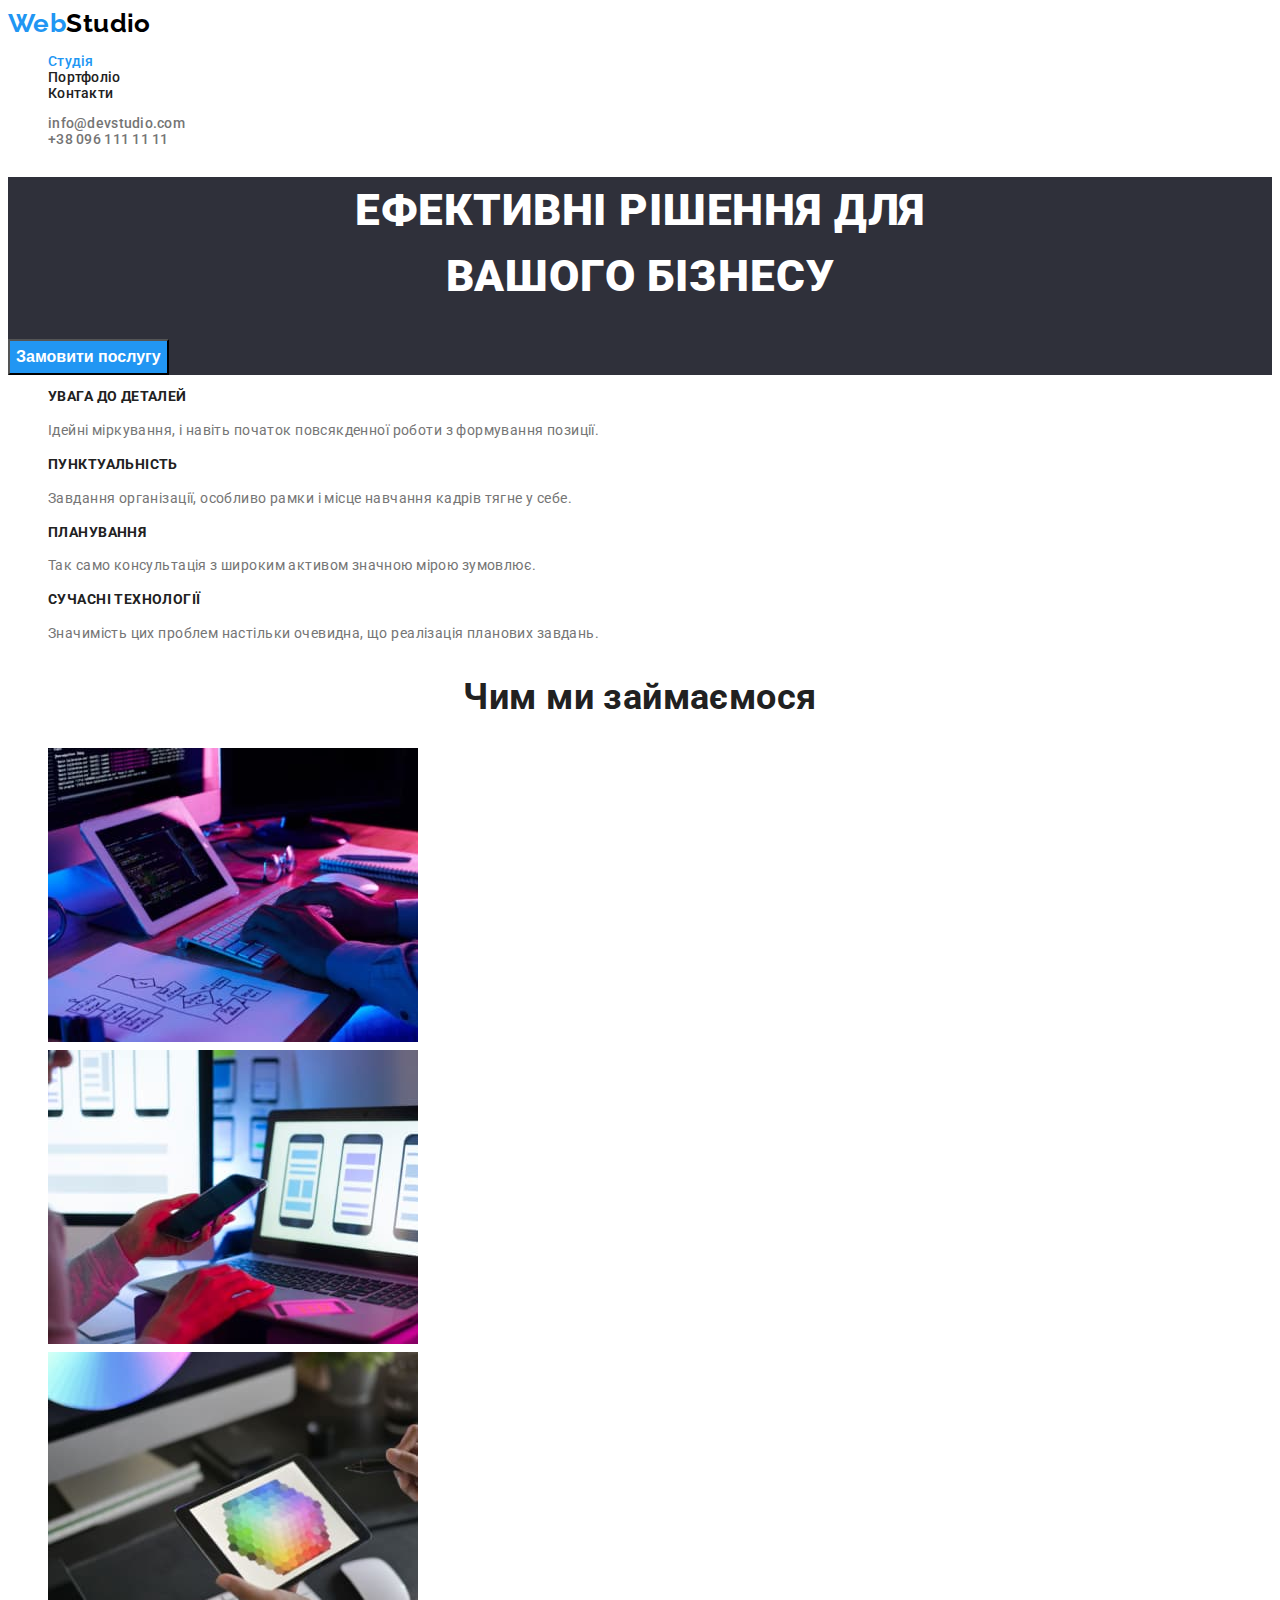
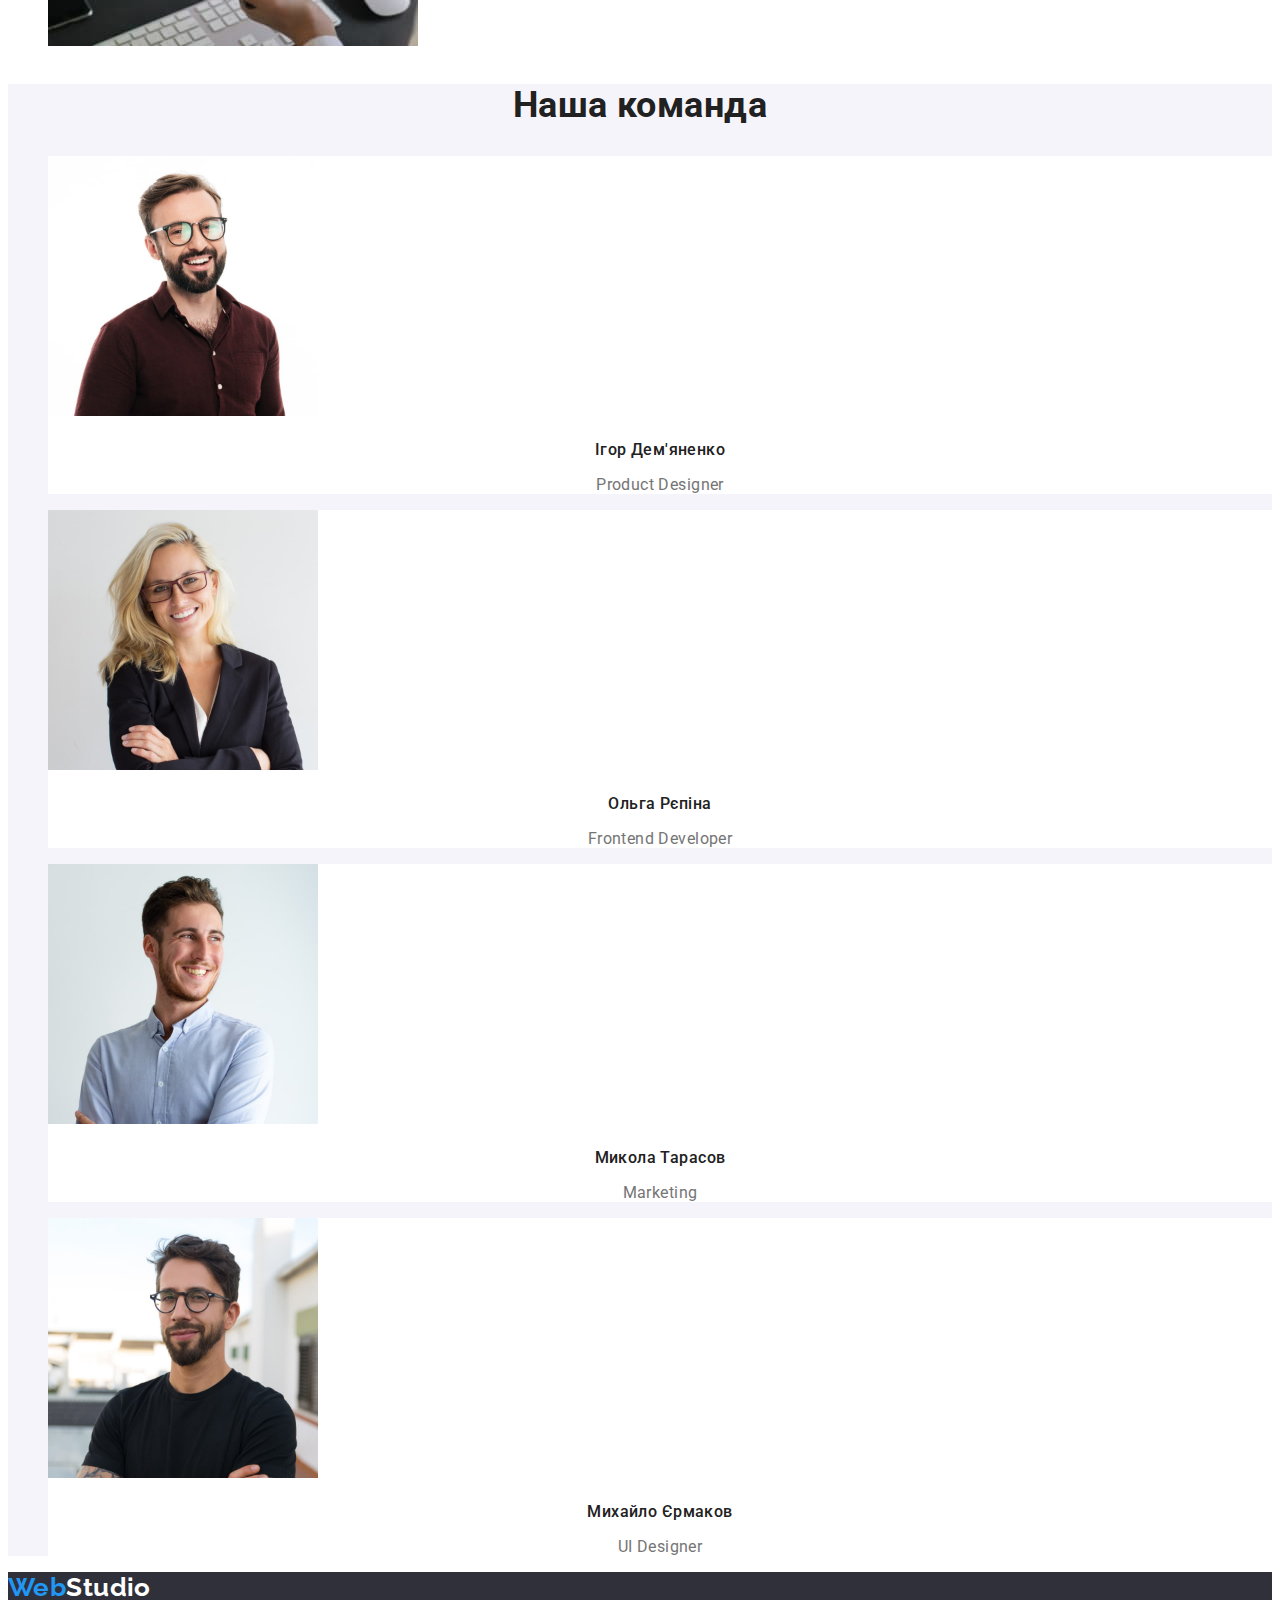
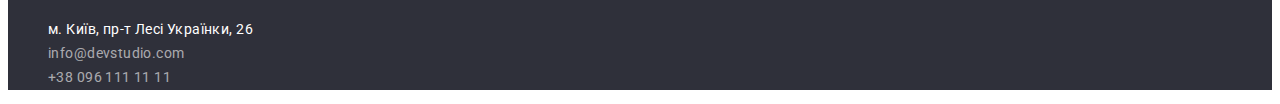
==== index.html @ 7e8fb98e "added files from hw2" ====
<!DOCTYPE html>
<html lang="uk">
  <head>
    <meta charset="UTF-8" />
    <meta http-equiv="X-UA-Compatible" content="IE=edge" />
    <meta name="viewport" content="width=device-width, initial-scale=1.0" />
    <title>Головна</title>
    <link rel="preconnect" href="https://fonts.googleapis.com" />
    <link rel="preconnect" href="https://fonts.gstatic.com" crossorigin />
    <link
      href="https://fonts.googleapis.com/css2?family=Raleway:wght@700&family=Roboto:wght@400;500;700;900&display=swap"
      rel="stylesheet"
    />
    <link rel="stylesheet" href="./css/styles.css" />
  </head>
  <body>
    <header>
      <nav>
        <a class="logo" href="index.html" lang="en"><span>Web</span>Studio</a>

        <ul class="nav-bar list">
          <li><a class="link current" href="./index.html">Студія</a></li>
          <li><a class="link" href="./portfolio.html">Портфоліо</a></li>
          <li><a class="link" href="">Контакти</a></li>
        </ul>
      </nav>
      <ul class="contact-bar list">
        <li>
          <a class="link" href="mailto:info@devstudio.com"
            >info@devstudio.com</a
          >
        </li>
        <li><a class="link" href="tel:+380961111111">+38 096 111 11 11</a></li>
      </ul>
    </header>
    <main>
      <section class="hero">
        <h1>
          Ефективні рішення для<br />
          вашого бізнесу
        </h1>
        <button class="order-button" type="button">Замовити послугу</button>
      </section>
      <section class="features">
        <!--Прихований заголовок -->
        <h2>Особливості</h2>
        <ul class="list">
          <li>
            <h3>Увага до деталей</h3>
            <p>
              Ідейні міркування, і навіть початок повсякденної роботи з
              формування позиції.
            </p>
          </li>
          <li>
            <h3>Пунктуальність</h3>
            <p>
              Завдання організації, особливо рамки і місце навчання кадрів тягне
              у себе.
            </p>
          </li>
          <li>
            <h3>Планування</h3>
            <p>
              Так само консультація з широким активом значною мірою зумовлює.
            </p>
          </li>
          <li>
            <h3>Сучасні технології</h3>
            <p>
              Значимість цих проблем настільки очевидна, що реалізація планових
              завдань.
            </p>
          </li>
        </ul>
      </section>

      <section class="occupation">
        <h2>Чим ми займаємося</h2>
        <ul class="list">
          <li><img src="./images/img1.jpg" alt="пишемо код" width="370" /></li>
          <li>
            <img
              src="./images/img2.jpg"
              alt="тестємо на пристроях"
              width="370"
            />
          </li>
          <li>
            <img src="./images/img3.jpg" alt="розробляємо дизайн" width="370" />
          </li>
        </ul>
      </section>
      <section class="team">
        <h2>Наша команда</h2>
        <ul class="list">
          <li>
            <img
              src="./images/photo1.jpg"
              alt="усміхнений чоловік в окулярах та з бородою"
              width="270"
            />
            <h3>Ігор Дем'яненко</h3>
            <p>Product Designer</p>
          </li>
          <li>
            <img
              src="./images/photo2.jpg"
              alt="усміхнена дівчина в окулярах зі світлим волоссям"
              width="270"
            />
            <h3>Ольга Рєпіна</h3>
            <p>Frontend Developer</p>
          </li>
          <li>
            <img
              src="./images/photo3.jpg"
              alt="усміхнений чоловік з поглядом у бік"
              width="270"
            />
            <h3>Микола Тарасов</h3>
            <p>Marketing</p>
          </li>
          <li>
            <img
              src="./images/photo4.jpg"
              alt="усміхнений чоловік в окулярах та з бородою"
              width="270"
            />
            <h3>Михайло Єрмаков</h3>
            <p>UI Designer</p>
          </li>
        </ul>
      </section>
    </main>
    <footer class="footer-wrap">
      <a class="logo" href="index.html"><span>Web</span>Studio</a>
      <address>
        <ul class="list">
          <li>
            <a
              class="address-item link"
              href="https://goo.gl/maps/MY8MadKQu6cBYBUQA"
              >м. Київ, пр-т Лесі Українки, 26</a
            >
          </li>
          <li>
            <a class="link" href="mailto:info@devstudio.com"
              >info@devstudio.com</a
            >
          </li>
          <li>
            <a class="link" href="tel:+380961111111">+38 096 111 11 11</a>
          </li>
        </ul>
      </address>
    </footer>
  </body>
</html>
---- css/styles.css ----
/* Main colors */
/* Background color & H1 header color  - #FFFFFF */
/* Second background color             - #F5F4FA */
/* Hero & Footer bg color              - #2F303A */
/* Main headers color                  - #212121 */
/* Hover & Company name color          - #2196F3 */
/* Company name color                  - #000000 */
/* Main text color                     - #757575 */
/* Footer contacts color               - rgba(255, 255, 255, 0.6) */

/* Portfolio */
/* Portfolio border color for articles - #EEEEEE; */

/* Common style */
:root {
    --primary-bg-color: #FFFFFF;
    --secondary-br-color: #F5F4FA;
    --footer-hero-color: #2F303A;
    --primary-header-color: #212121;
    --accent-color: #2196F3;
    --primary-text-color: #757575;
    --secondary-text-color: #FFFFFF;
    --footer-contacts-color: rgba(255, 255, 255, 0.6);
    --company-name-color: #000000;
    --portfolio-border-color: #EEEEEE;
}

.list {
    list-style: none;
}

.link {
    text-decoration: none;
    color: inherit;
}

body {
    font-family: 'Roboto', sans-serif;
    font-style: normal;
    font-weight: 400;
    font-size: 14px;
    line-height: 1.71;
    letter-spacing: 0.03em;
    color: var(--primary-text-color);
    background: var(--primary-bg-color);
}

/* Header */
.logo {
    font-family: 'Raleway', sans-serif;
    font-weight: 700;
    font-size: 26px;
    line-height: 1.2;
    text-decoration: none;
    color: var(--company-name-color);
}

.logo>span {
    color: var(--accent-color);
}

.nav-bar,
.contact-bar {
    font-weight: 500;
    font-size: 14px;
    line-height: 1.14;
    letter-spacing: 0.02em;
}

.nav-bar,
.nav-bar .link:visited {
    color: var(--primary-header-color);
}

.nav-bar .link:hover,
.nav-bar .link:focus,
.contact-bar .link:hover,
.contact-bar .link:focus,
.nav-bar .link.current {
    color: var(--accent-color);
}

/* Footer */
.footer-wrap {
    background-color: var(--footer-hero-color);
    color: var(--footer-contacts-color);
}

.footer-wrap .link {
    font-style: normal;
}

.footer-wrap .logo,
.address-item {
    color: var(--secondary-text-color);
}

.footer-wrap .link:hover,
.footer-wrap .linl:focus {
    color: var(--accent-color);
}

/* Main page (main) */
/* Section 1 (Hero) */
.hero {
    letter-spacing: 0.06em;
    background-color: var(--footer-hero-color);
    color: var(--secondary-text-color);
}

.hero h1 {
    font-weight: 900;
    font-size: 44px;
    line-height: 1.5;
    text-align: center;
    text-transform: uppercase;
}

.order-button {
    font-weight: 700;
    font-size: 16px;
    line-height: 1.88;
    text-align: center;
    background: var(--accent-color);
    color: inherit;
}

/* Section 2 (Features) */

.features h2 {
    display: none;
}

.features h3 {
    font-weight: 700;
    font-size: 14px;
    line-height: 1.14;
    text-transform: uppercase;
    color: var(--primary-header-color);
}

/* Section 3 (Occupation) */
.occupation h2 {
    font-weight: 700;
    font-size: 36px;
    line-height: 1.17;
    text-align: center;
    color: var(--primary-header-color);
}

/* Section 4 (Our team) */
.team {
    background-color: var(--secondary-br-color);
}

.team h2 {
    font-weight: 700;
    font-size: 36px;
    line-height: 1.17;
    text-align: center;
    color: var(--primary-header-color);
}

.team li {
    background-color: var(--primary-bg-color);
}

.team h3 {
    font-weight: 500;
    font-size: 16px;
    line-height: 1.19;
    text-align: center;
    color: var(--primary-header-color);
}

.team p {
    font-size: 16px;
    line-height: 1.19;
    text-align: center;
}

/* Portfolio page (main) */
/* Section 1 (Portfolio) */
.portfolio h1 {
    display: none;
}

.portfolio h2 {
    font-weight: 700;
    font-size: 18px;
    line-height: 2.0;
    letter-spacing: 0.06em;
    color: var(--primary-header-color);
}

.portfolio p {
    font-size: 16px;
    line-height: 1.88;
}


.filter-button {
    font-weight: 500;
    font-size: 16px;
    line-height: 1.62;
    text-align: center;
    background: var(--secondary-br-color);
    color: var(--primary-header-color);
}

.filter-button:hover {
    background: var(--accent-color);
    color: var(--secondary-text-color);
}
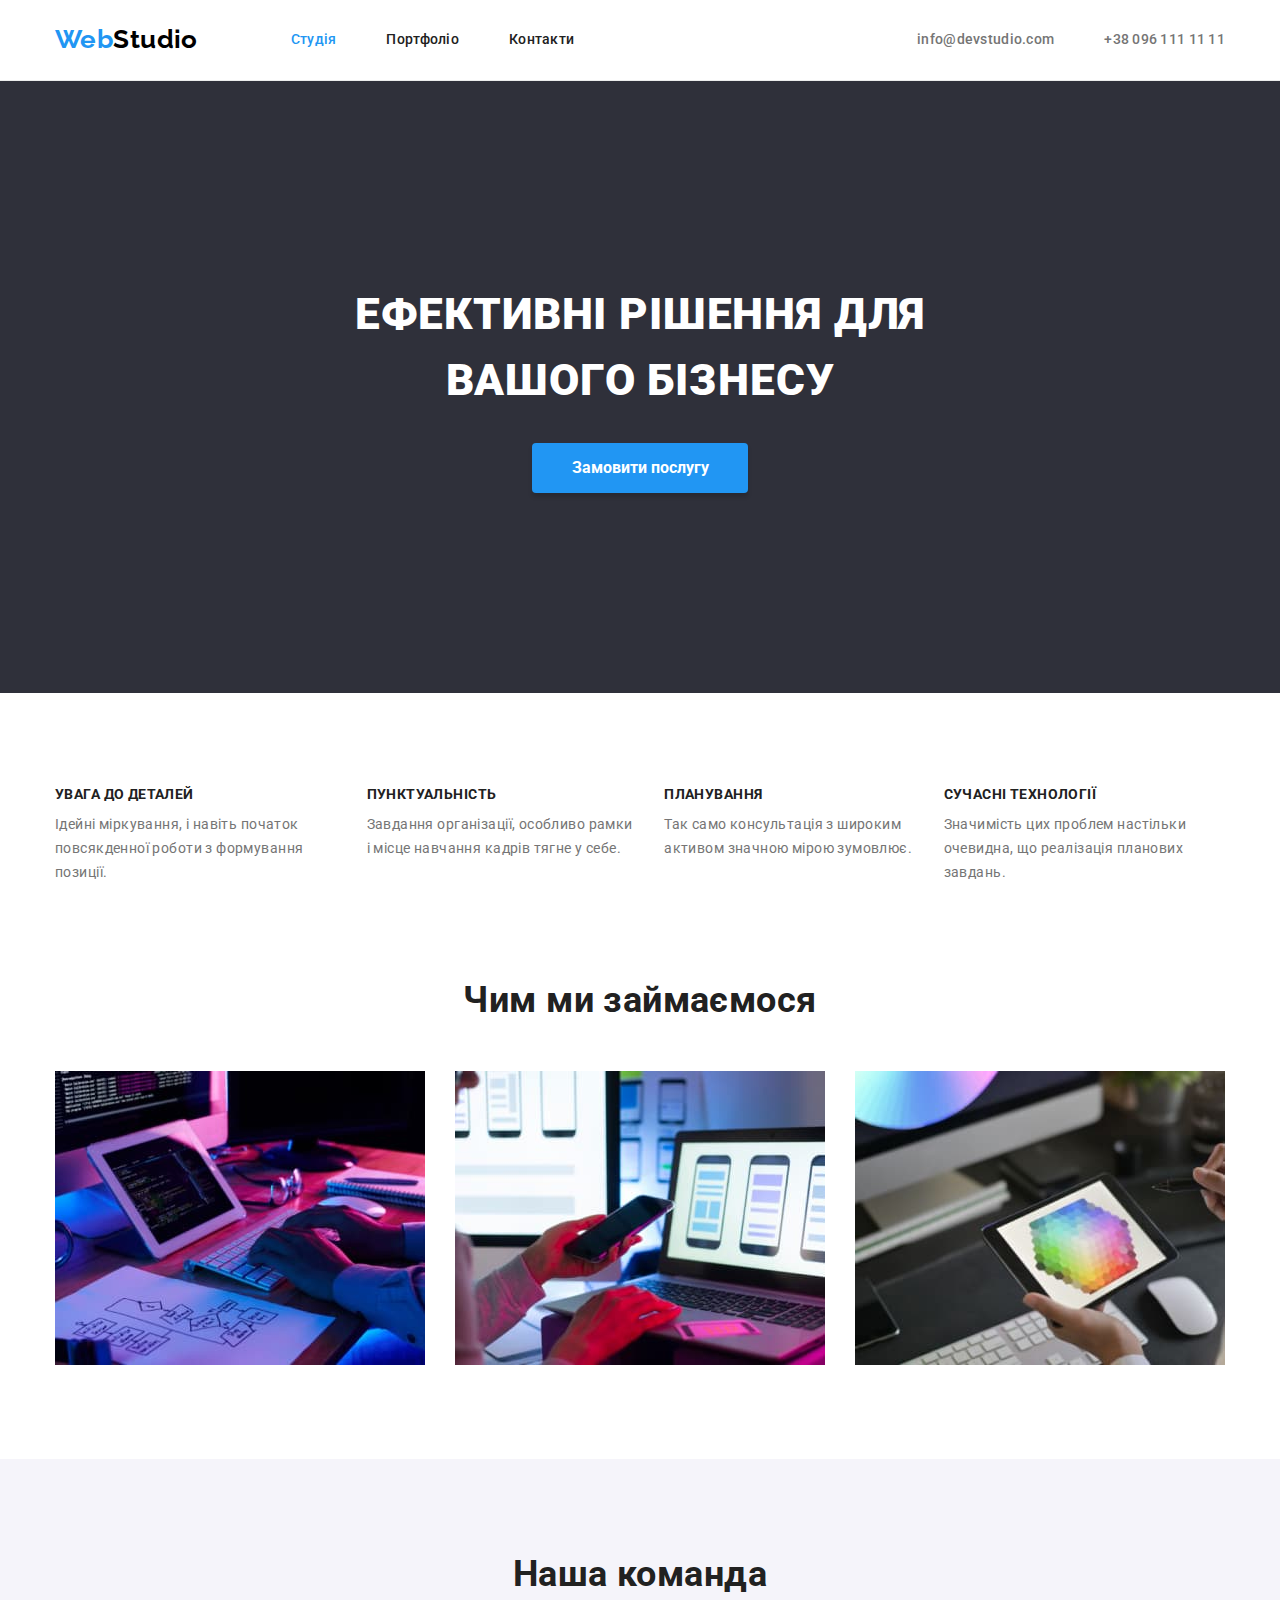
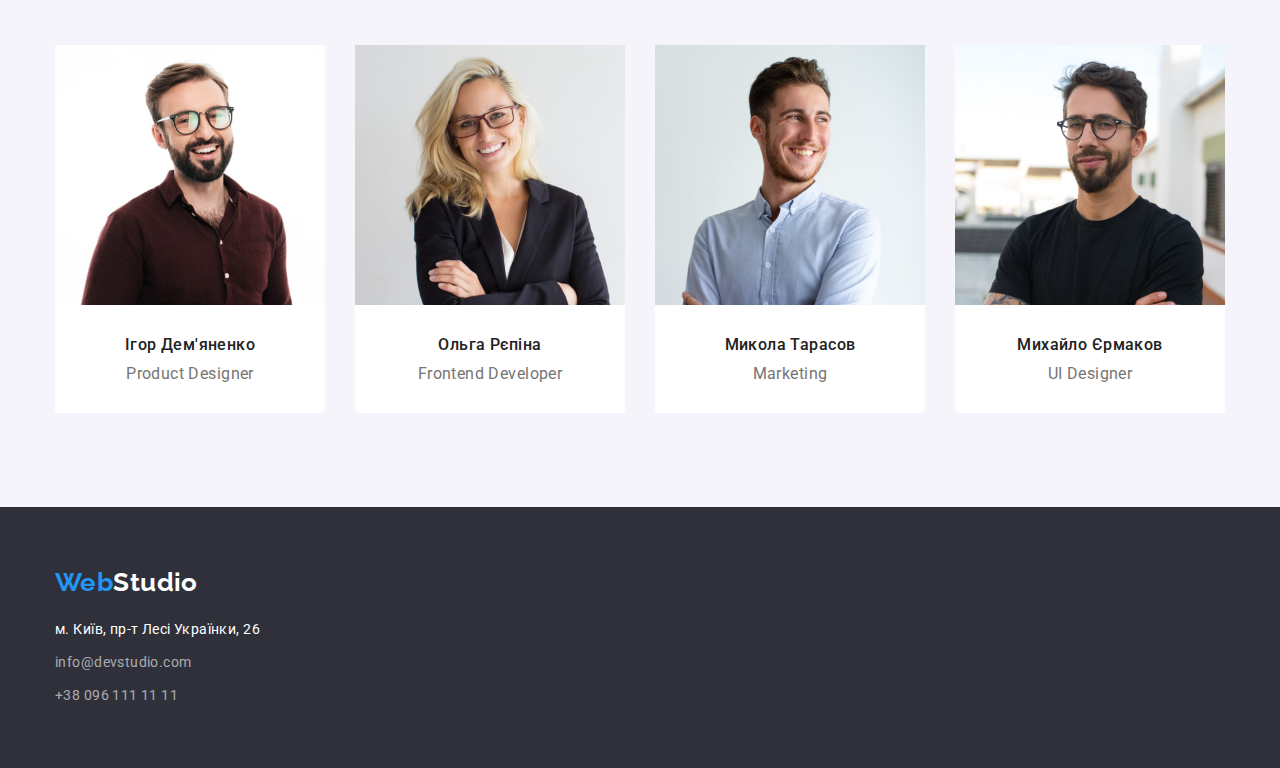
==== commit 56f611cc: "made sizes and position index&portfolio" ====
--- a/index.html
+++ b/index.html
@@ -11,139 +11,26 @@
       href="https://fonts.googleapis.com/css2?family=Raleway:wght@700&family=Roboto:wght@400;500;700;900&display=swap"
       rel="stylesheet"
     />
+    <link
+      rel="stylesheet"
+      href="https://cdnjs.cloudflare.com/ajax/libs/modern-normalize/1.0.0/modern-normalize.min.css"
+    />
     <link rel="stylesheet" href="./css/styles.css" />
   </head>
   <body>
-    <header>
-      <nav>
-        <a class="logo" href="index.html" lang="en"><span>Web</span>Studio</a>
-
-        <ul class="nav-bar list">
-          <li><a class="link current" href="./index.html">Студія</a></li>
-          <li><a class="link" href="./portfolio.html">Портфоліо</a></li>
-          <li><a class="link" href="">Контакти</a></li>
-        </ul>
-      </nav>
-      <ul class="contact-bar list">
-        <li>
-          <a class="link" href="mailto:info@devstudio.com"
-            >info@devstudio.com</a
+    <header class="header-wrap">
+      <div class="container">
+        <nav class="nav-wrap">
+          <a class="logo link" href="index.html" lang="en"
+            ><span>Web</span>Studio</a
           >
-        </li>
-        <li><a class="link" href="tel:+380961111111">+38 096 111 11 11</a></li>
-      </ul>
-    </header>
-    <main>
-      <section class="hero">
-        <h1>
-          Ефективні рішення для<br />
-          вашого бізнесу
-        </h1>
-        <button class="order-button" type="button">Замовити послугу</button>
-      </section>
-      <section class="features">
-        <!--Прихований заголовок -->
-        <h2>Особливості</h2>
-        <ul class="list">
-          <li>
-            <h3>Увага до деталей</h3>
-            <p>
-              Ідейні міркування, і навіть початок повсякденної роботи з
-              формування позиції.
-            </p>
-          </li>
-          <li>
-            <h3>Пунктуальність</h3>
-            <p>
-              Завдання організації, особливо рамки і місце навчання кадрів тягне
-              у себе.
-            </p>
-          </li>
-          <li>
-            <h3>Планування</h3>
-            <p>
-              Так само консультація з широким активом значною мірою зумовлює.
-            </p>
-          </li>
-          <li>
-            <h3>Сучасні технології</h3>
-            <p>
-              Значимість цих проблем настільки очевидна, що реалізація планових
-              завдань.
-            </p>
-          </li>
-        </ul>
-      </section>
-
-      <section class="occupation">
-        <h2>Чим ми займаємося</h2>
-        <ul class="list">
-          <li><img src="./images/img1.jpg" alt="пишемо код" width="370" /></li>
-          <li>
-            <img
-              src="./images/img2.jpg"
-              alt="тестємо на пристроях"
-              width="370"
-            />
-          </li>
-          <li>
-            <img src="./images/img3.jpg" alt="розробляємо дизайн" width="370" />
-          </li>
-        </ul>
-      </section>
-      <section class="team">
-        <h2>Наша команда</h2>
-        <ul class="list">
-          <li>
-            <img
-              src="./images/photo1.jpg"
-              alt="усміхнений чоловік в окулярах та з бородою"
-              width="270"
-            />
-            <h3>Ігор Дем'яненко</h3>
-            <p>Product Designer</p>
-          </li>
-          <li>
-            <img
-              src="./images/photo2.jpg"
-              alt="усміхнена дівчина в окулярах зі світлим волоссям"
-              width="270"
-            />
-            <h3>Ольга Рєпіна</h3>
-            <p>Frontend Developer</p>
-          </li>
-          <li>
-            <img
-              src="./images/photo3.jpg"
-              alt="усміхнений чоловік з поглядом у бік"
-              width="270"
-            />
-            <h3>Микола Тарасов</h3>
-            <p>Marketing</p>
-          </li>
-          <li>
-            <img
-              src="./images/photo4.jpg"
-              alt="усміхнений чоловік в окулярах та з бородою"
-              width="270"
-            />
-            <h3>Михайло Єрмаков</h3>
-            <p>UI Designer</p>
-          </li>
-        </ul>
-      </section>
-    </main>
-    <footer class="footer-wrap">
-      <a class="logo" href="index.html"><span>Web</span>Studio</a>
-      <address>
-        <ul class="list">
-          <li>
-            <a
-              class="address-item link"
-              href="https://goo.gl/maps/MY8MadKQu6cBYBUQA"
-              >м. Київ, пр-т Лесі Українки, 26</a
-            >
-          </li>
+          <ul class="nav-bar list">
+            <li><a class="link current" href="./index.html">Студія</a></li>
+            <li><a class="link" href="./portfolio.html">Портфоліо</a></li>
+            <li><a class="link" href="">Контакти</a></li>
+          </ul>
+        </nav>
+        <ul class="contact-bar list">
           <li>
             <a class="link" href="mailto:info@devstudio.com"
               >info@devstudio.com</a
@@ -153,7 +40,154 @@
             <a class="link" href="tel:+380961111111">+38 096 111 11 11</a>
           </li>
         </ul>
-      </address>
+      </div>
+    </header>
+    <main>
+      <section class="hero">
+        <div class="container">
+          <h1>
+            Ефективні рішення для<br />
+            вашого бізнесу
+          </h1>
+          <button class="order-button" type="button">Замовити послугу</button>
+        </div>
+      </section>
+      <section class="features">
+        <div class="container">
+          <!--Прихований заголовок -->
+          <h2>Особливості</h2>
+          <ul class="features-list list">
+            <li class="features-item">
+              <h3>Увага до деталей</h3>
+              <p>
+                Ідейні міркування, і навіть початок повсякденної роботи з
+                формування позиції.
+              </p>
+            </li>
+            <li class="features-item">
+              <h3>Пунктуальність</h3>
+              <p>
+                Завдання організації, особливо рамки і місце навчання кадрів
+                тягне у себе.
+              </p>
+            </li>
+            <li class="features-item">
+              <h3>Планування</h3>
+              <p>
+                Так само консультація з широким активом значною мірою зумовлює.
+              </p>
+            </li>
+            <li class="features-item">
+              <h3>Сучасні технології</h3>
+              <p>
+                Значимість цих проблем настільки очевидна, що реалізація
+                планових завдань.
+              </p>
+            </li>
+          </ul>
+        </div>
+      </section>
+
+      <section class="occupation">
+        <div class="container">
+          <h2>Чим ми займаємося</h2>
+          <ul class="occupation-list list">
+            <li class="occupation-item">
+              <img src="./images/img1.jpg" alt="пишемо код" width="370" />
+            </li>
+            <li class="occupation-item">
+              <img
+                src="./images/img2.jpg"
+                alt="тестємо на пристроях"
+                width="370"
+              />
+            </li>
+            <li class="occupation-item">
+              <img
+                src="./images/img3.jpg"
+                alt="розробляємо дизайн"
+                width="370"
+              />
+            </li>
+          </ul>
+        </div>
+      </section>
+
+      <section class="team">
+        <div class="container">
+          <h2>Наша команда</h2>
+          <ul class="team-list list">
+            <li class="team-item">
+              <img
+                src="./images/photo1.jpg"
+                alt="усміхнений чоловік в окулярах та з бородою"
+                width="270"
+              />
+              <div class="team-description">
+                <h3>Ігор Дем'яненко</h3>
+                <p>Product Designer</p>
+              </div>
+            </li>
+            <li class="team-item">
+              <img
+                src="./images/photo2.jpg"
+                alt="усміхнена дівчина в окулярах зі світлим волоссям"
+                width="270"
+              />
+              <div class="team-description">
+                <h3>Ольга Рєпіна</h3>
+                <p>Frontend Developer</p>
+              </div>
+            </li>
+            <li class="team-item">
+              <img
+                src="./images/photo3.jpg"
+                alt="усміхнений чоловік з поглядом у бік"
+                width="270"
+              />
+              <div class="team-description">
+                <h3>Микола Тарасов</h3>
+                <p>Marketing</p>
+              </div>
+            </li>
+            <li class="team-item">
+              <img
+                src="./images/photo4.jpg"
+                alt="усміхнений чоловік в окулярах та з бородою"
+                width="270"
+              />
+              <div class="team-description">
+                <h3>Михайло Єрмаков</h3>
+                <p>UI Designer</p>
+              </div>
+            </li>
+          </ul>
+        </div>
+      </section>
+    </main>
+    <footer class="footer-wrap">
+      <div class="container">
+        <a class="logo" href="index.html"><span>Web</span>Studio</a>
+        <address>
+          <ul class="list">
+            <li class="footer-list">
+              <a
+                class="address-item link"
+                href="https://goo.gl/maps/MY8MadKQu6cBYBUQA"
+                >м. Київ, пр-т Лесі Українки, 26</a
+              >
+            </li>
+            <li class="footer-list">
+              <a class="link" href="mailto:info@devstudio.com"
+                >info@devstudio.com</a
+              >
+            </li>
+            <li class="footer-list">
+              <a class="link" href="tel:+380961111111">+38 096 111 11 11</a>
+            </li>
+          </ul>
+        </address>
+      </div>
     </footer>
   </body>
 </html>
--- a/css/styles.css
+++ b/css/styles.css
@@ -23,15 +23,7 @@
     --footer-contacts-color: rgba(255, 255, 255, 0.6);
     --company-name-color: #000000;
     --portfolio-border-color: #EEEEEE;
-}
-
-.list {
-    list-style: none;
-}
-
-.link {
-    text-decoration: none;
-    color: inherit;
+    --header-border-color: #ECECEC;
 }
 
 body {
@@ -45,8 +37,51 @@
     background: var(--primary-bg-color);
 }
 
+h1,
+h2,
+h3,
+h4,
+h5,
+h6,
+ul,
+p {
+    padding: 0;
+    margin: 0;
+}
+
+.container {
+    width: 1200px;
+    margin: 0 auto;
+    padding: 94px 15px;
+}
+
+.list {
+    list-style: none;
+}
+
+.link {
+    text-decoration: none;
+    color: inherit;
+}
+
 /* Header */
+.header-wrap {
+    border-bottom-color: var(--header-border-color);
+    border-bottom-style: solid;
+    border-bottom-width: 1px;
+}
+
+header>.container {
+    display: flex;
+    align-items: center;
+    justify-content: space-between;
+    min-height: 80px;
+    padding: 0 15px;
+}
+
 .logo {
+    margin-right: 93px;
+
     font-family: 'Raleway', sans-serif;
     font-weight: 700;
     font-size: 26px;
@@ -55,12 +90,28 @@
     color: var(--company-name-color);
 }
 
+.nav-bar li:not(:last-child) {
+    margin-right: 50px;
+}
+
+.contact-bar li:not(:first-child) {
+    margin-left: 50px;
+}
+
 .logo>span {
     color: var(--accent-color);
 }
 
+.nav-wrap {
+    display: flex;
+    align-items: center;
+}
+
 .nav-bar,
 .contact-bar {
+    display: flex;
+    align-items: center;
+
     font-weight: 500;
     font-size: 14px;
     line-height: 1.14;
@@ -70,6 +121,13 @@
 .nav-bar,
 .nav-bar .link:visited {
     color: var(--primary-header-color);
+}
+
+.logo.link,
+.contact-bar .link,
+.nav-bar .link {
+    padding-top: 20px;
+    padding-bottom: 20px;
 }
 
 .nav-bar .link:hover,
@@ -81,6 +139,11 @@
 }
 
 /* Footer */
+footer>.container {
+    min-height: 252px;
+    padding: 60px 15px;
+}
+
 .footer-wrap {
     background-color: var(--footer-hero-color);
     color: var(--footer-contacts-color);
@@ -99,6 +162,17 @@
 .footer-wrap .linl:focus {
     color: var(--accent-color);
 }
+
+.footer-wrap .logo {
+    display: block;
+    margin-bottom: 20px;
+    margin-right: 0;
+}
+
+.footer-list:not(:last-child) {
+    margin-bottom: 9px;
+}
+
 
 /* Main page (main) */
 /* Section 1 (Hero) */
@@ -106,32 +180,59 @@
     letter-spacing: 0.06em;
     background-color: var(--footer-hero-color);
     color: var(--secondary-text-color);
+    text-align: center;
+}
+
+.hero>.container {
+    min-height: 600px;
+    padding: 200px 0;
 }
 
 .hero h1 {
+    margin-bottom: 30px;
+
     font-weight: 900;
     font-size: 44px;
     line-height: 1.5;
-    text-align: center;
     text-transform: uppercase;
 }
 
 .order-button {
+    width: 216px;
+    height: 50px;
+    border-radius: 4px;
+
     font-weight: 700;
     font-size: 16px;
     line-height: 1.88;
-    text-align: center;
+
     background: var(--accent-color);
-    color: inherit;
+    color: var(--secondary-text-color);
+
+    border-color: transparent;
+    box-shadow: 0px 4px 4px rgba(0, 0, 0, 0.15);
 }
 
 /* Section 2 (Features) */
+.features>.container {
+    padding-bottom: 0;
+}
 
 .features h2 {
     display: none;
 }
 
-.features h3 {
+.features-list {
+    display: flex;
+}
+
+.features-item:not(:last-child) {
+    margin-right: 30px;
+}
+
+.features-item h3 {
+    margin-bottom: 10px;
+
     font-weight: 700;
     font-size: 14px;
     line-height: 1.14;
@@ -140,17 +241,35 @@
 }
 
 /* Section 3 (Occupation) */
+.occupation img {
+    display: block;
+}
+
 .occupation h2 {
     font-weight: 700;
     font-size: 36px;
     line-height: 1.17;
     text-align: center;
     color: var(--primary-header-color);
+    margin-bottom: 50px;
+}
+
+.occupation-list {
+    display: flex;
+}
+
+.occupation-item:not(:last-child) {
+    margin-right: 30px;
 }
 
 /* Section 4 (Our team) */
+.team img {
+    display: block;
+}
+
 .team {
     background-color: var(--secondary-br-color);
+
 }
 
 .team h2 {
@@ -159,21 +278,37 @@
     line-height: 1.17;
     text-align: center;
     color: var(--primary-header-color);
-}
-
-.team li {
+    margin-bottom: 50px;
+}
+
+.team-list {
+    display: flex;
+}
+
+.team-item {
     background-color: var(--primary-bg-color);
-}
-
-.team h3 {
+    border-bottom-left-radius: 4px;
+    border-bottom-right-radius: 4px;
+}
+
+.team-item:not(:last-child) {
+    margin-right: 30px;
+}
+
+.team-description {
+    padding: 30px 0;
+}
+
+.team-description h3 {
     font-weight: 500;
     font-size: 16px;
     line-height: 1.19;
     text-align: center;
     color: var(--primary-header-color);
-}
-
-.team p {
+    margin-bottom: 10px;
+}
+
+.team-description p {
     font-size: 16px;
     line-height: 1.19;
     text-align: center;
@@ -185,7 +320,64 @@
     display: none;
 }
 
-.portfolio h2 {
+.portfolio img {
+    display: block;
+}
+
+.filter-list {
+    display: flex;
+    justify-content: center;
+    margin-bottom: 50px;
+}
+
+.filter-item:not(:last-child) {
+    margin-right: 8px;
+}
+
+.filter-button {
+    min-width: 73px;
+
+    padding: 6px 20px;
+    border-color: transparent;
+    border-radius: 4px;
+
+    font-weight: 500;
+    font-size: 16px;
+    line-height: 1.62;
+    text-align: center;
+    background: var(--secondary-br-color);
+    color: var(--primary-header-color);
+}
+
+.filter-button:hover {
+    background: var(--accent-color);
+    color: var(--secondary-text-color);
+}
+
+.exapmple-list {
+    display: flex;
+    flex-wrap: wrap;
+}
+
+.exapmple-item:not(:nth-child(3n)) {
+    margin-right: 30px;
+}
+
+.exapmple-item:not(:nth-last-child(-n + 3)) {
+    margin-bottom: 30px;
+}
+
+.example-description {
+
+    border-left: 1px solid var(--portfolio-border-color);
+    border-right: 1px solid var(--portfolio-border-color);
+    border-bottom: 1px solid var(--portfolio-border-color);
+
+    padding: 20px 24px;
+}
+
+.example-description h2 {
+    margin-bottom: 4px;
     font-weight: 700;
     font-size: 18px;
     line-height: 2.0;
@@ -193,22 +385,7 @@
     color: var(--primary-header-color);
 }
 
-.portfolio p {
+.example-description p {
     font-size: 16px;
     line-height: 1.88;
-}
-
-
-.filter-button {
-    font-weight: 500;
-    font-size: 16px;
-    line-height: 1.62;
-    text-align: center;
-    background: var(--secondary-br-color);
-    color: var(--primary-header-color);
-}
-
-.filter-button:hover {
-    background: var(--accent-color);
-    color: var(--secondary-text-color);
 }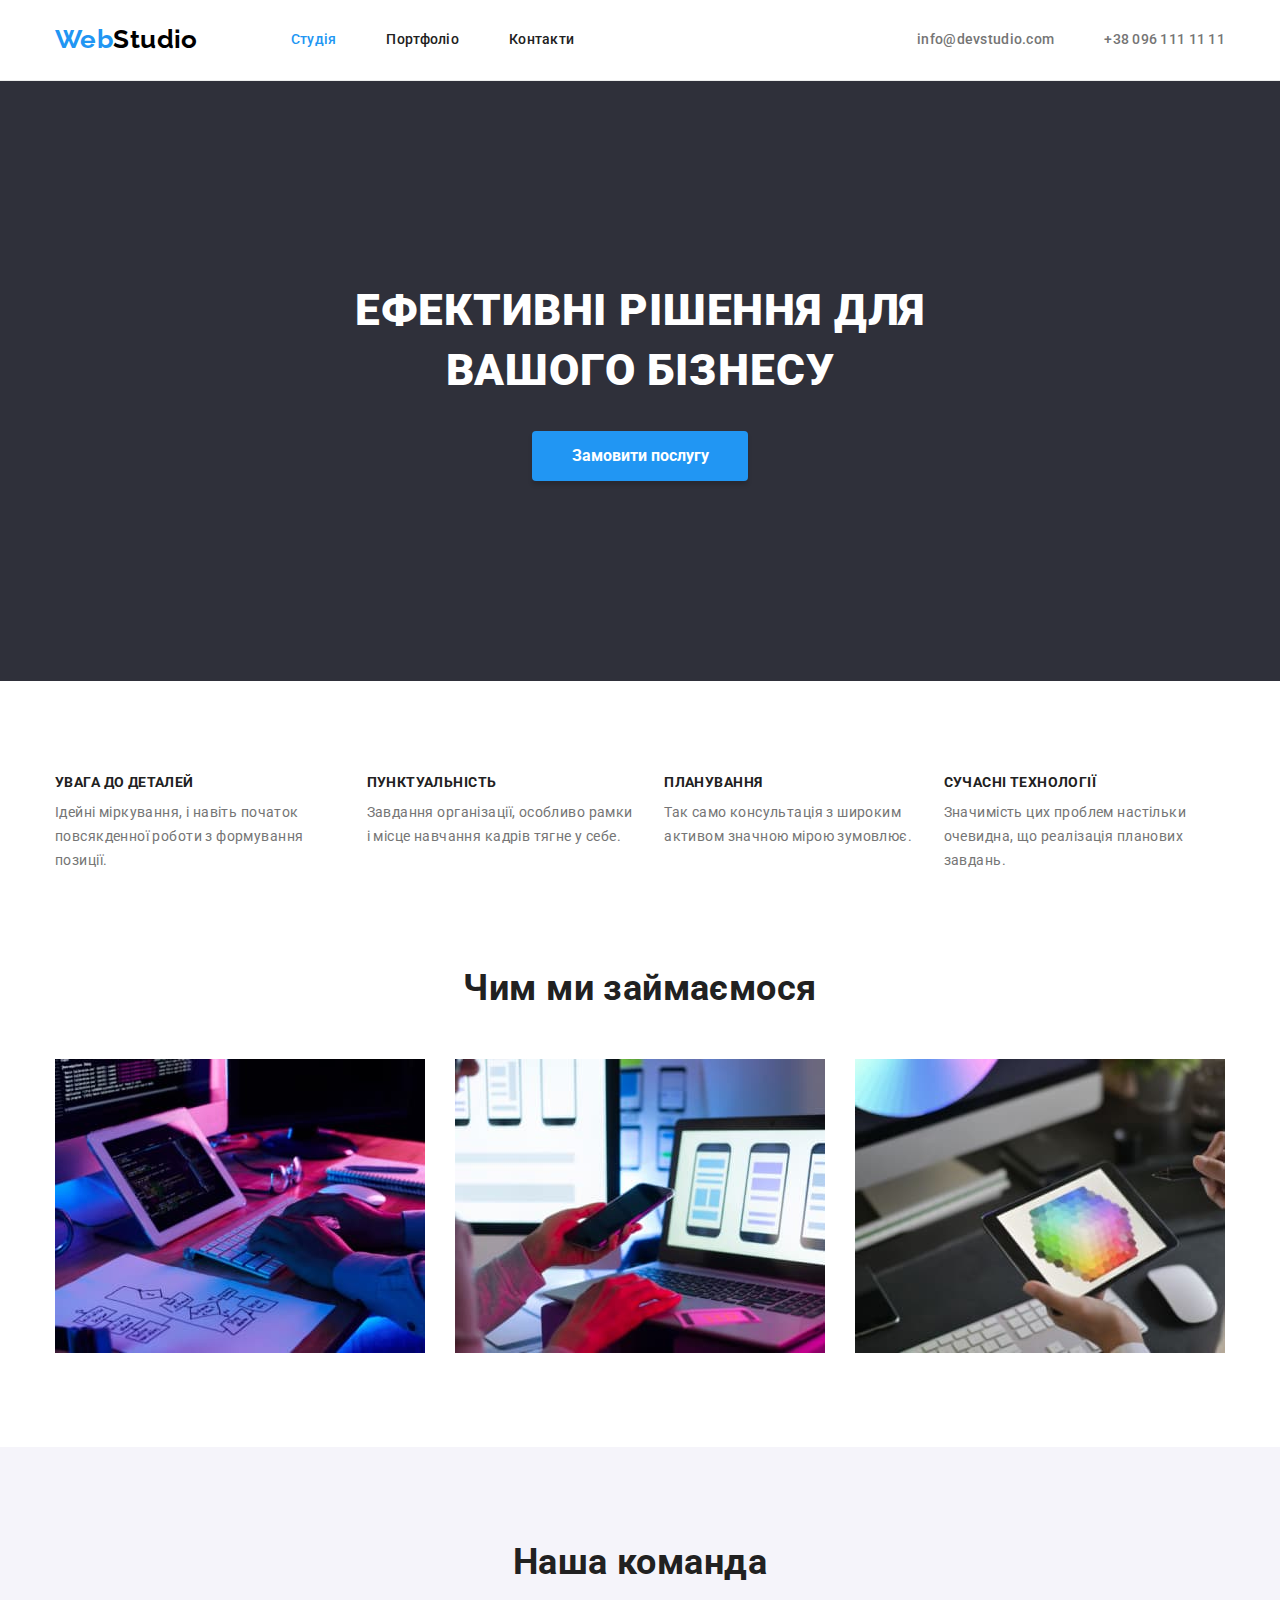
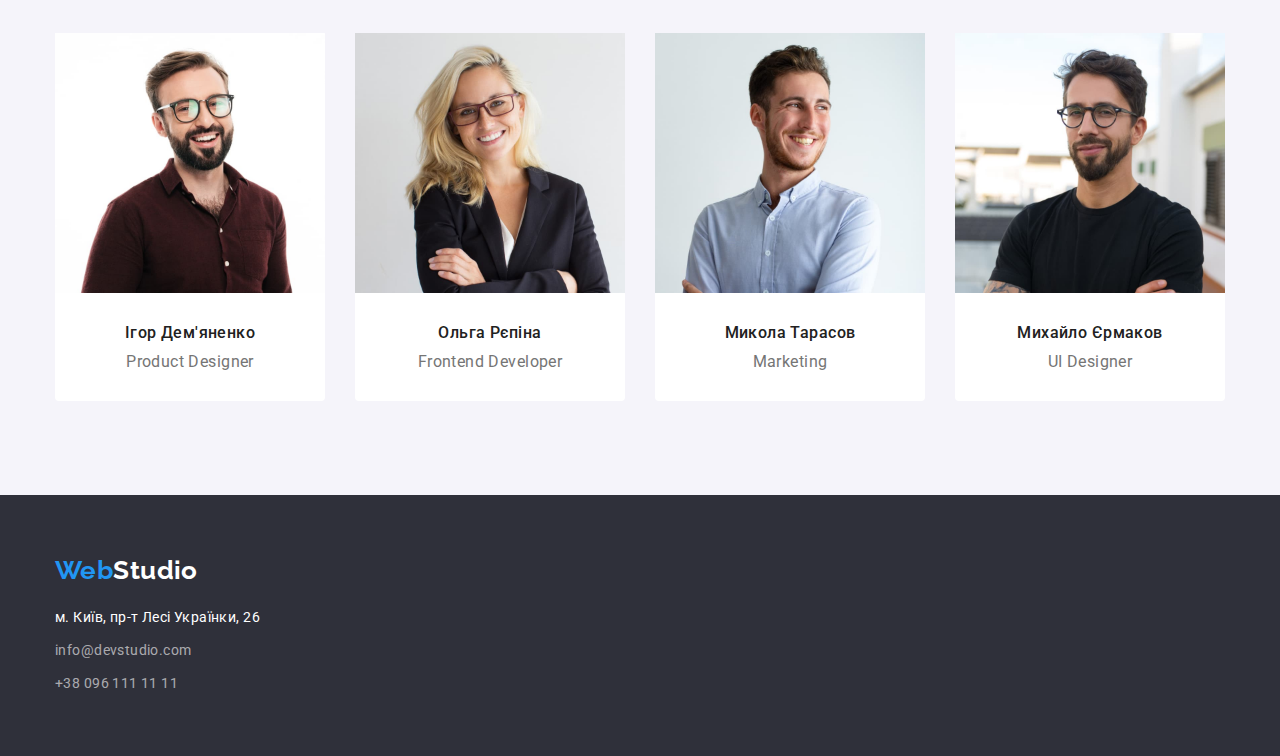
==== commit 0d7fa34f: "added section class" ====
--- a/index.html
+++ b/index.html
@@ -43,7 +43,7 @@
       </div>
     </header>
     <main>
-      <section class="hero">
+      <section class="section hero">
         <div class="container">
           <h1>
             Ефективні рішення для<br />
@@ -52,7 +52,7 @@
           <button class="order-button" type="button">Замовити послугу</button>
         </div>
       </section>
-      <section class="features">
+      <section class="section features">
         <div class="container">
           <!--Прихований заголовок -->
           <h2>Особливості</h2>
@@ -88,7 +88,7 @@
         </div>
       </section>
 
-      <section class="occupation">
+      <section class="section occupation">
         <div class="container">
           <h2>Чим ми займаємося</h2>
           <ul class="occupation-list list">
@@ -113,7 +113,7 @@
         </div>
       </section>
 
-      <section class="team">
+      <section class="section team">
         <div class="container">
           <h2>Наша команда</h2>
           <ul class="team-list list">
--- a/css/styles.css
+++ b/css/styles.css
@@ -52,7 +52,11 @@
 .container {
     width: 1200px;
     margin: 0 auto;
-    padding: 94px 15px;
+    padding: 0 15px;
+}
+
+.section {
+    padding: 94px 0;
 }
 
 .list {
@@ -183,6 +187,10 @@
     text-align: center;
 }
 
+.section.hero {
+    padding: 0;
+}
+
 .hero>.container {
     min-height: 600px;
     padding: 200px 0;
@@ -193,7 +201,7 @@
 
     font-weight: 900;
     font-size: 44px;
-    line-height: 1.5;
+    line-height: 1.36;
     text-transform: uppercase;
 }
 
@@ -214,7 +222,7 @@
 }
 
 /* Section 2 (Features) */
-.features>.container {
+.section.features {
     padding-bottom: 0;
 }
 
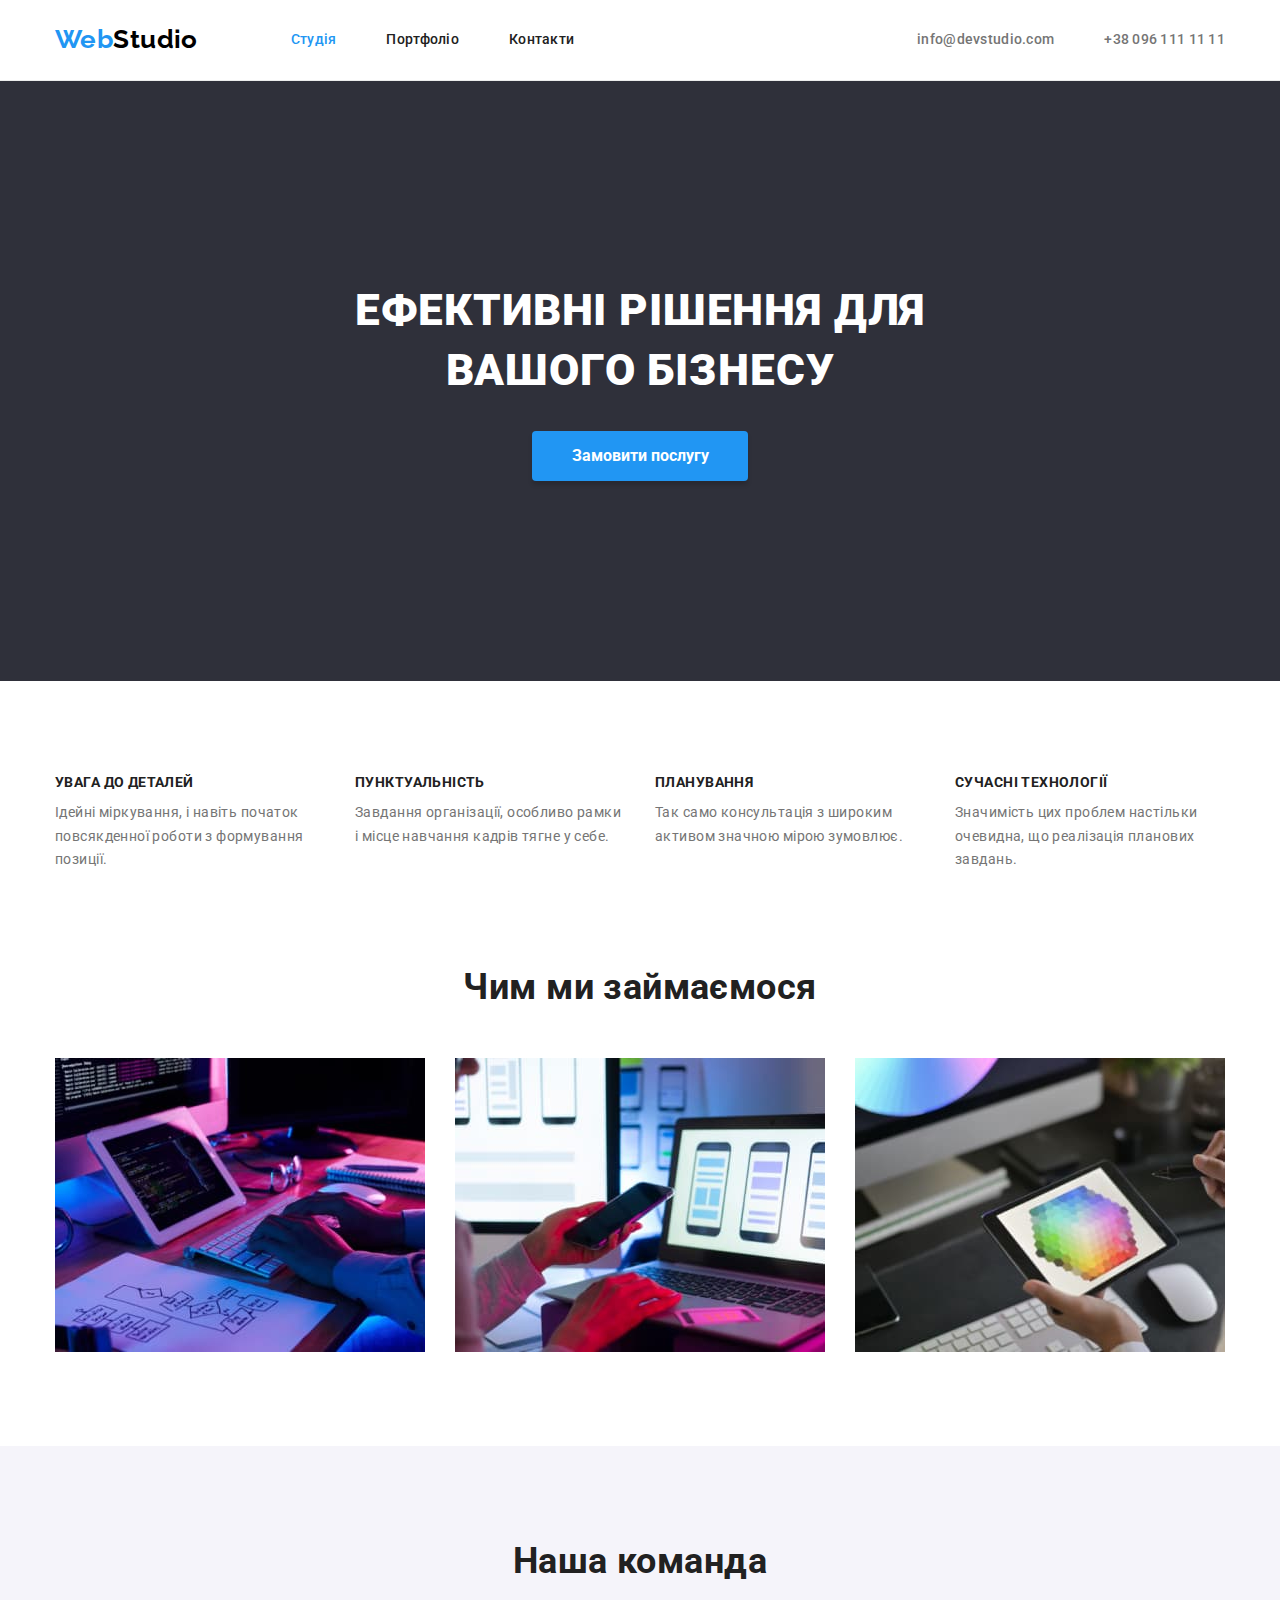
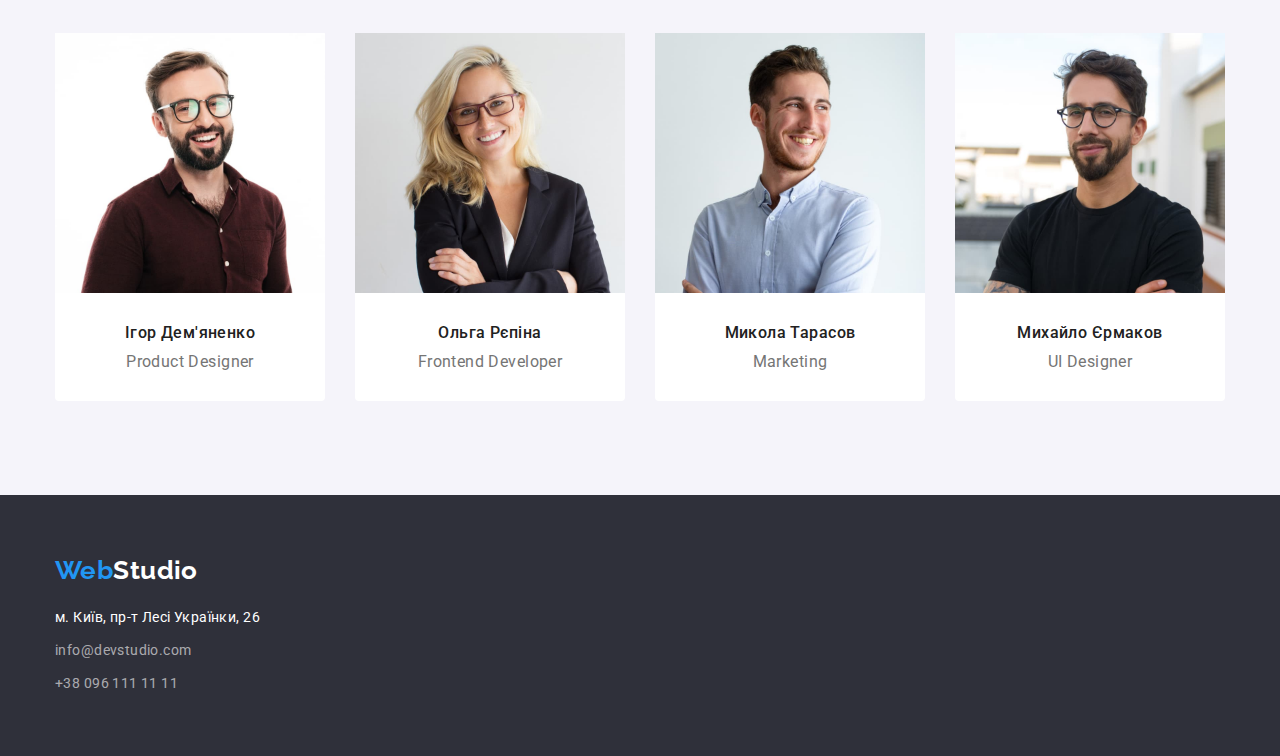
==== commit f591dde8: "corrected according to the mentor's remarks" ====
--- a/index.html
+++ b/index.html
@@ -45,17 +45,14 @@
     <main>
       <section class="section hero">
         <div class="container">
-          <h1>
-            Ефективні рішення для<br />
-            вашого бізнесу
-          </h1>
+          <h1>Ефективні рішення для вашого бізнесу</h1>
           <button class="order-button" type="button">Замовити послугу</button>
         </div>
       </section>
       <section class="section features">
         <div class="container">
           <!--Прихований заголовок -->
-          <h2>Особливості</h2>
+          <h2 class="visually-hidden">Особливості</h2>
           <ul class="features-list list">
             <li class="features-item">
               <h3>Увага до деталей</h3>
--- a/css/styles.css
+++ b/css/styles.css
@@ -68,6 +68,16 @@
     color: inherit;
 }
 
+.visually-hidden {
+    clip: rect(0 0 0 0);
+    clip-path: inset(50%);
+    height: 1px;
+    overflow: hidden;
+    position: absolute;
+    white-space: nowrap;
+    width: 1px;
+}
+
 /* Header */
 .header-wrap {
     border-bottom-color: var(--header-border-color);
@@ -79,8 +89,6 @@
     display: flex;
     align-items: center;
     justify-content: space-between;
-    min-height: 80px;
-    padding: 0 15px;
 }
 
 .logo {
@@ -127,11 +135,11 @@
     color: var(--primary-header-color);
 }
 
-.logo.link,
 .contact-bar .link,
 .nav-bar .link {
-    padding-top: 20px;
-    padding-bottom: 20px;
+    display: inline-block;
+    padding-top: 32px;
+    padding-bottom: 32px;
 }
 
 .nav-bar .link:hover,
@@ -143,14 +151,11 @@
 }
 
 /* Footer */
-footer>.container {
-    min-height: 252px;
-    padding: 60px 15px;
-}
-
 .footer-wrap {
     background-color: var(--footer-hero-color);
     color: var(--footer-contacts-color);
+    padding-top: 60px;
+    padding-bottom: 60px;
 }
 
 .footer-wrap .link {
@@ -188,16 +193,14 @@
 }
 
 .section.hero {
-    padding: 0;
-}
-
-.hero>.container {
-    min-height: 600px;
     padding: 200px 0;
 }
 
 .hero h1 {
     margin-bottom: 30px;
+    margin-left: auto;
+    margin-right: auto;
+    max-width: 696px;
 
     font-weight: 900;
     font-size: 44px;
@@ -226,12 +229,12 @@
     padding-bottom: 0;
 }
 
-.features h2 {
-    display: none;
-}
-
 .features-list {
     display: flex;
+}
+
+.features-item {
+    width: 270px;
 }
 
 .features-item:not(:last-child) {
@@ -324,10 +327,6 @@
 
 /* Portfolio page (main) */
 /* Section 1 (Portfolio) */
-.portfolio h1 {
-    display: none;
-}
-
 .portfolio img {
     display: block;
 }
@@ -344,7 +343,6 @@
 
 .filter-button {
     min-width: 73px;
-
     padding: 6px 20px;
     border-color: transparent;
     border-radius: 4px;
